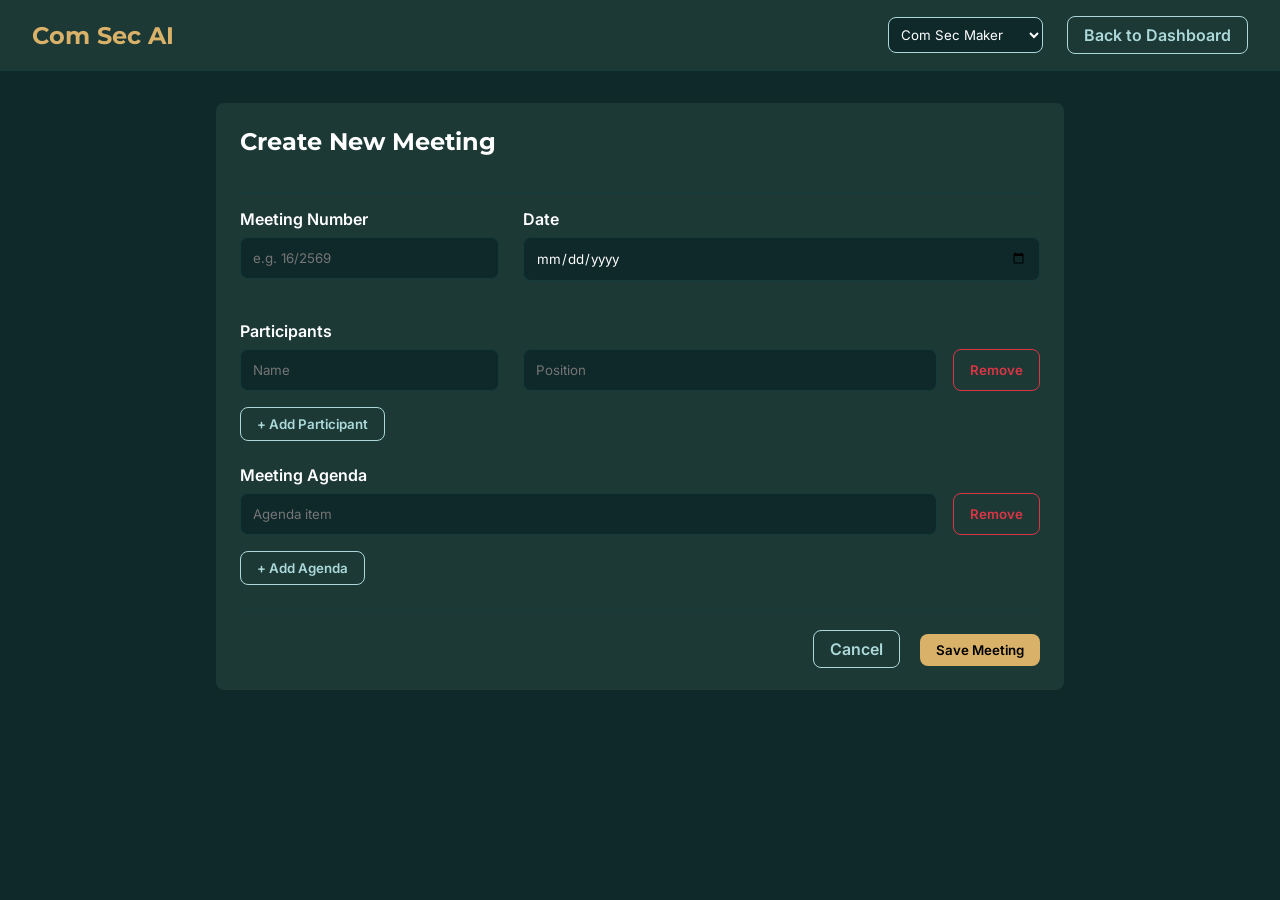
==== ComSecAI_Dashboard/create-meeting.html @ 81e6c43c "feat: Module 2 audio pipeline + Speaker Mapping + Module 6 frontend + CI updates - audio_worker/: ne" ====
<!DOCTYPE html>
<html lang="en">
<head>
  <meta charset="UTF-8">
  <meta name="viewport" content="width=device-width, initial-scale=1.0">
  <title>Com Sec AI - Create Meeting</title>
  <link href="https://fonts.googleapis.com/css2?family=Inter:wght@400;600&family=Montserrat:wght@500;700&display=swap" rel="stylesheet">
  <link rel="stylesheet" href="style.css">
</head>
<body>

  <header class="header">
    <div class="logo">Com Sec AI</div>
    <div class="header-actions">
      <select class="role-select">
        <option>Com Sec Maker</option>
        <option>Com Sec Checker</option>
        <option>Board Member</option>
        <option>Admin</option>
      </select>
      <a href="index.html" class="btn btn-secondary">Back to Dashboard</a>
    </div>
  </header>

  <main class="container">
    <div class="panel" style="max-width: 800px; margin: 0 auto;">
      <div class="panel-header">
        <h2>Create New Meeting</h2>
      </div>

      <form id="create-meeting-form">
        <div class="grid-2 mb-4">
          <div class="form-group">
            <label>Meeting Number</label>
            <input type="text" id="meeting-number" placeholder="e.g. 16/2569">
          </div>
          <div class="form-group">
            <label>Date</label>
            <input type="date" id="meeting-date">
          </div>
        </div>

        <div class="form-group">
          <label>Participants</label>
          <div id="participants-container">
            <div class="grid-2 mb-4 participant-row">
              <input type="text" class="participant-name" placeholder="Name">
              <div style="display: flex; gap: 1rem;">
                <input type="text" class="participant-position" placeholder="Position" style="flex: 1;">
                <button type="button" class="btn btn-secondary remove-row-btn" style="color: var(--status-failed); border-color: var(--status-failed);">Remove</button>
              </div>
            </div>
          </div>
          <button type="button" id="add-participant-btn" class="btn btn-secondary">+ Add Participant</button>
        </div>

        <div class="form-group mt-4">
          <label>Meeting Agenda</label>
          <div id="agenda-container">
            <div class="agenda-row" style="display: flex; gap: 1rem; margin-bottom: 1rem;">
              <input type="text" class="agenda-item" placeholder="Agenda item" style="flex: 1;">
              <button type="button" class="btn btn-secondary remove-row-btn" style="color: var(--status-failed); border-color: var(--status-failed);">Remove</button>
            </div>
          </div>
          <button type="button" id="add-agenda-btn" class="btn btn-secondary">+ Add Agenda</button>
        </div>

        <p id="form-error" style="color: var(--status-failed);"></p>

        <div class="text-right mt-4" style="border-top: 1px solid var(--secondary-cyan-deep); padding-top: 1.5rem;">
          <a href="index.html" class="btn btn-secondary" style="margin-right: 1rem;">Cancel</a>
          <button type="submit" class="btn btn-primary">Save Meeting</button>
        </div>
      </form>
    </div>
  </main>

  <script src="app.js"></script>
</body>
</html>
---- ComSecAI_Dashboard/style.css ----
:root {
  /* Colors */
  --bg-color: #0F282A;
  --surface-color: #1C3936;
  --primary-gold: #D9B168;
  --primary-gold-hover: #F3DE8F;
  --primary-gold-deep: #AA843D;
  --secondary-cyan: #ACD8D9;
  --secondary-cyan-deep: #123B3A;
  --text-main: #FFFFFF;
  --text-muted: #A0B0B0;
  
  /* Status Colors */
  --status-draft: #6c757d;
  --status-uploaded: #ACD8D9;
  --status-processing: #D9B168;
  --status-transcribed: #AA843D;
  --status-failed: #dc3545;
  --status-success: #28a745;
  --status-warning: #ffc107;
  
  /* Radii */
  --radius: 8px;
  
  /* Fonts */
  --font-heading: 'Montserrat', sans-serif;
  --font-body: 'Inter', sans-serif;
}

body {
  margin: 0;
  font-family: var(--font-body);
  background-color: var(--bg-color);
  color: var(--text-main);
}

h1, h2, h3, h4, h5, h6 {
  font-family: var(--font-heading);
  margin-top: 0;
}

a {
  color: var(--secondary-cyan);
  text-decoration: none;
}
a:hover {
  text-decoration: underline;
}

/* Header */
.header {
  display: flex;
  justify-content: space-between;
  align-items: center;
  padding: 1rem 2rem;
  background-color: var(--surface-color);
  border-bottom: 1px solid var(--secondary-cyan-deep);
}

.logo {
  font-family: var(--font-heading);
  font-size: 1.5rem;
  font-weight: 700;
  color: var(--primary-gold);
}

.header-actions {
  display: flex;
  align-items: center;
  gap: 1.5rem;
}

.role-select {
  background-color: var(--bg-color);
  color: var(--text-main);
  border: 1px solid var(--secondary-cyan);
  padding: 0.5rem;
  border-radius: var(--radius);
  font-family: var(--font-body);
}

/* Buttons */
.btn {
  padding: 0.5rem 1rem;
  border: none;
  border-radius: var(--radius);
  font-family: var(--font-body);
  font-weight: 600;
  cursor: pointer;
  transition: all 0.2s ease;
}

.btn-primary {
  background-color: var(--primary-gold);
  color: #000;
}
.btn-primary:hover {
  background-color: var(--primary-gold-hover);
}

.btn-secondary {
  background-color: transparent;
  color: var(--secondary-cyan);
  border: 1px solid var(--secondary-cyan);
}
.btn-secondary:hover {
  background-color: var(--secondary-cyan-deep);
}

/* Container */
.container {
  padding: 2rem;
  max-width: 1200px;
  margin: 0 auto;
}

/* Badges */
.badge {
  padding: 0.25rem 0.75rem;
  border-radius: 50px;
  font-size: 0.875rem;
  font-weight: 600;
  display: inline-block;
}
.badge-draft { background-color: var(--status-draft); color: #fff; }
.badge-uploaded { background-color: var(--status-uploaded); color: #000; }
.badge-processing { background-color: var(--status-processing); color: #000; }
.badge-transcribed { background-color: var(--status-transcribed); color: #000; }
.badge-failed { background-color: var(--status-failed); color: #fff; }
.badge-success { background-color: var(--status-success); color: #fff; }
.badge-warning { background-color: var(--status-warning); color: #000; }

/* Tables */
.table-container {
  background-color: var(--surface-color);
  border-radius: var(--radius);
  padding: 1.5rem;
  overflow-x: auto;
}

table {
  width: 100%;
  border-collapse: collapse;
}

th, td {
  padding: 1rem;
  text-align: left;
  border-bottom: 1px solid var(--secondary-cyan-deep);
}

th {
  font-family: var(--font-heading);
  color: var(--text-muted);
  font-weight: 600;
}

tbody tr:hover {
  background-color: rgba(172, 216, 217, 0.05);
}

/* Forms */
.form-group {
  margin-bottom: 1.5rem;
}

label {
  display: block;
  margin-bottom: 0.5rem;
  font-weight: 600;
}

input[type="text"],
input[type="date"],
textarea {
  width: 100%;
  padding: 0.75rem;
  background-color: var(--bg-color);
  border: 1px solid var(--secondary-cyan-deep);
  color: var(--text-main);
  border-radius: var(--radius);
  font-family: var(--font-body);
  box-sizing: border-box;
}

/* เพิ่มสำหรับ Edit Transcript (ไม่ได้อยู่ใน mockup เดิมจาก Stitch) */
textarea {
  resize: vertical;
  font-size: 0.85rem;
}
.transcript-edit-row {
  margin-bottom: 1rem;
}
.transcript-edit-row .edit-meta {
  color: var(--text-muted);
  font-size: 0.8rem;
  margin-bottom: 0.25rem;
}
.transcript-edit-row .edit-meta .speaker-name {
  margin-right: 0.5rem;
}

input:focus {
  outline: none;
  border-color: var(--primary-gold);
}

/* Panels */
.panel {
  background-color: var(--surface-color);
  border-radius: var(--radius);
  padding: 1.5rem;
  margin-bottom: 1.5rem;
}

.panel-header {
  border-bottom: 1px solid var(--secondary-cyan-deep);
  padding-bottom: 1rem;
  margin-bottom: 1rem;
}

.grid-2 {
  display: grid;
  grid-template-columns: 1fr 2fr;
  gap: 1.5rem;
}

/* Transcript */
.transcript-line {
  margin-bottom: 1rem;
}
.speaker-name {
  font-weight: 600;
  color: var(--primary-gold);
}
.speaker-time {
  color: var(--text-muted);
  font-size: 0.875rem;
  margin: 0 0.5rem;
}

/* Utils */
.text-muted { color: var(--text-muted); }
.text-right { text-align: right; }
.mb-4 { margin-bottom: 1rem; }
.mt-4 { margin-top: 1rem; }
.flex-between { display: flex; justify-content: space-between; align-items: center; }
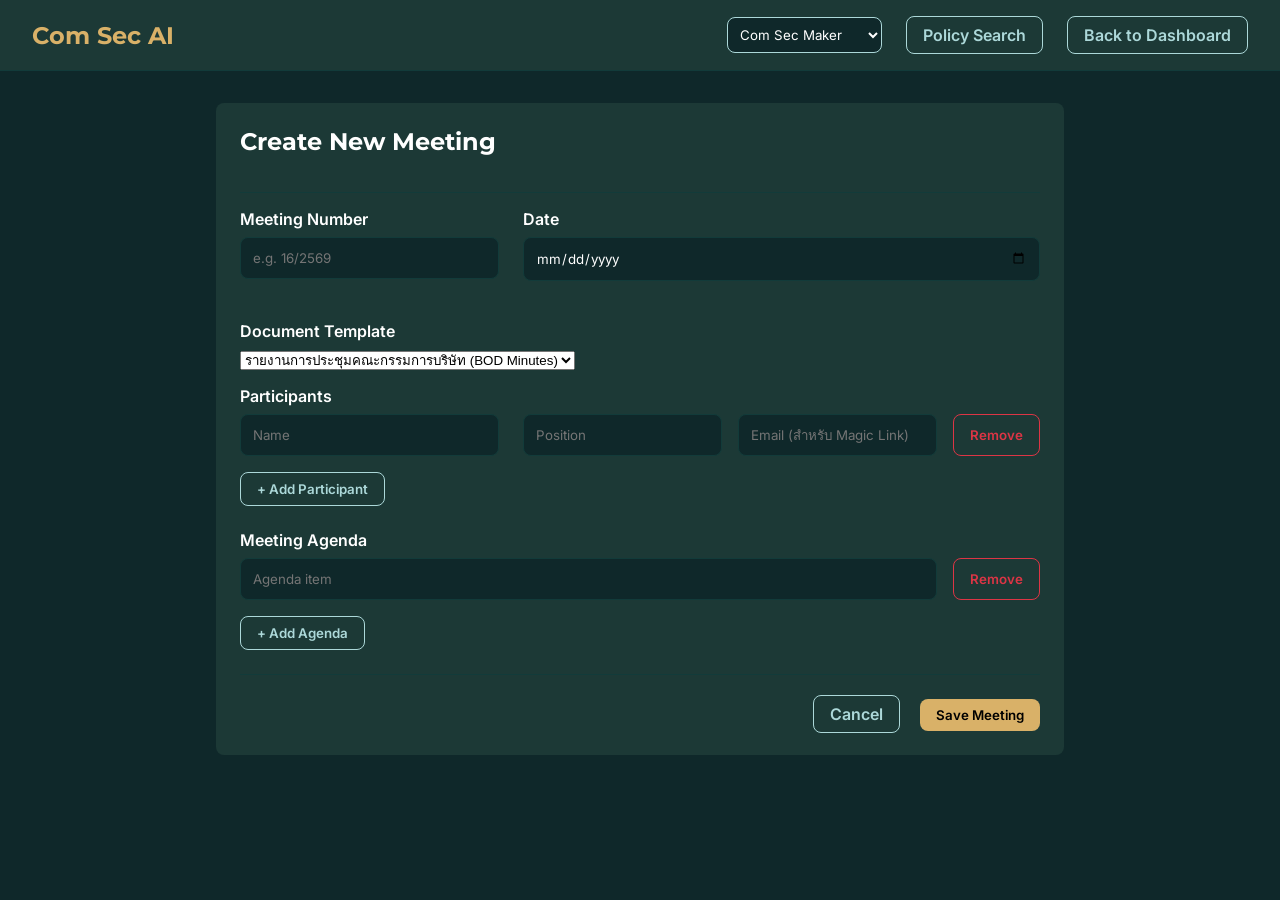
==== commit bd3123ef: "feat: frontend - wire Stitch mockup to backend, add Playback panel and Policy Search page index/crea" ====
--- a/ComSecAI_Dashboard/create-meeting.html
+++ b/ComSecAI_Dashboard/create-meeting.html
@@ -18,6 +18,7 @@
         <option>Board Member</option>
         <option>Admin</option>
       </select>
+      <a href="search.html" class="btn btn-secondary">Policy Search</a>
       <a href="index.html" class="btn btn-secondary">Back to Dashboard</a>
     </div>
   </header>
@@ -40,6 +41,13 @@
           </div>
         </div>
 
+        <!-- Multi-template (2026-08-03) — เลือก template เอกสารที่จะใช้ตอน Generate Docx (Module 4)
+             ทีหลัง เลือกได้ตอนสร้างเท่านั้น (แก้ทีหลังไม่ได้ผ่าน UI นี้) -->
+        <div class="form-group mb-4">
+          <label>Document Template</label>
+          <select id="meeting-template-select"></select>
+        </div>
+
         <div class="form-group">
           <label>Participants</label>
           <div id="participants-container">
@@ -47,6 +55,7 @@
               <input type="text" class="participant-name" placeholder="Name">
               <div style="display: flex; gap: 1rem;">
                 <input type="text" class="participant-position" placeholder="Position" style="flex: 1;">
+                <input type="email" class="participant-email" placeholder="Email (สำหรับ Magic Link)" style="flex: 1;">
                 <button type="button" class="btn btn-secondary remove-row-btn" style="color: var(--status-failed); border-color: var(--status-failed);">Remove</button>
               </div>
             </div>
--- a/ComSecAI_Dashboard/style.css
+++ b/ComSecAI_Dashboard/style.css
@@ -9,7 +9,7 @@
   --secondary-cyan-deep: #123B3A;
   --text-main: #FFFFFF;
   --text-muted: #A0B0B0;
-  
+
   /* Status Colors */
   --status-draft: #6c757d;
   --status-uploaded: #ACD8D9;
@@ -18,10 +18,10 @@
   --status-failed: #dc3545;
   --status-success: #28a745;
   --status-warning: #ffc107;
-  
+
   /* Radii */
   --radius: 8px;
-  
+
   /* Fonts */
   --font-heading: 'Montserrat', sans-serif;
   --font-body: 'Inter', sans-serif;
@@ -172,6 +172,7 @@
 
 input[type="text"],
 input[type="date"],
+input[type="email"],
 textarea {
   width: 100%;
   padding: 0.75rem;
@@ -183,6 +184,14 @@
   box-sizing: border-box;
 }
 
+/* เพิ่มสำหรับ Documents & Approval Panel (Module 4-5 — ไม่ได้อยู่ใน mockup เดิมจาก Stitch) —
+   input[type=email] ใช้ selector ร่วมด้านบนแล้ว (ดู input[type="text"] ฯลฯ) ส่วน input[type=file]
+   theme เต็มไม่ได้ (browser-native picker button) แค่ตั้งสีตัวอักษร label ชื่อไฟล์ให้อ่านออกบนพื้นเข้ม */
+input[type="file"] {
+  color: var(--text-main);
+  font-family: var(--font-body);
+}
+
 /* เพิ่มสำหรับ Edit Transcript (ไม่ได้อยู่ใน mockup เดิมจาก Stitch) */
 textarea {
   resize: vertical;
@@ -200,6 +209,16 @@
   margin-right: 0.5rem;
 }
 
+/* เพิ่มสำหรับ Minutes Panel (Module 3 — ไม่ได้อยู่ใน mockup เดิมจาก Stitch) */
+.minutes-agenda-item {
+  margin-bottom: 1.5rem;
+  padding-bottom: 1rem;
+  border-bottom: 1px solid var(--secondary-cyan-deep);
+}
+.minutes-agenda-item:last-of-type {
+  border-bottom: none;
+}
+
 input:focus {
   outline: none;
   border-color: var(--primary-gold);
@@ -228,6 +247,22 @@
 /* Transcript */
 .transcript-line {
   margin-bottom: 1rem;
+  padding: 0.4rem 0.6rem;
+  margin-left: -0.6rem;
+  margin-right: -0.6rem;
+  border-radius: var(--radius);
+  border-left: 3px solid transparent;
+  cursor: pointer;
+  transition: background-color 0.15s ease, border-color 0.15s ease;
+}
+.transcript-line:hover {
+  background-color: rgba(172, 216, 217, 0.08);
+}
+/* ไฮไลต์บรรทัดที่กำลังเล่นอยู่ใน Audio Playback panel (ใหม่ 2026-08-04, ดู app.js's
+   highlightActiveTranscriptSegment) */
+.transcript-line.active {
+  background-color: var(--secondary-cyan-deep);
+  border-left-color: var(--primary-gold);
 }
 .speaker-name {
   font-weight: 600;
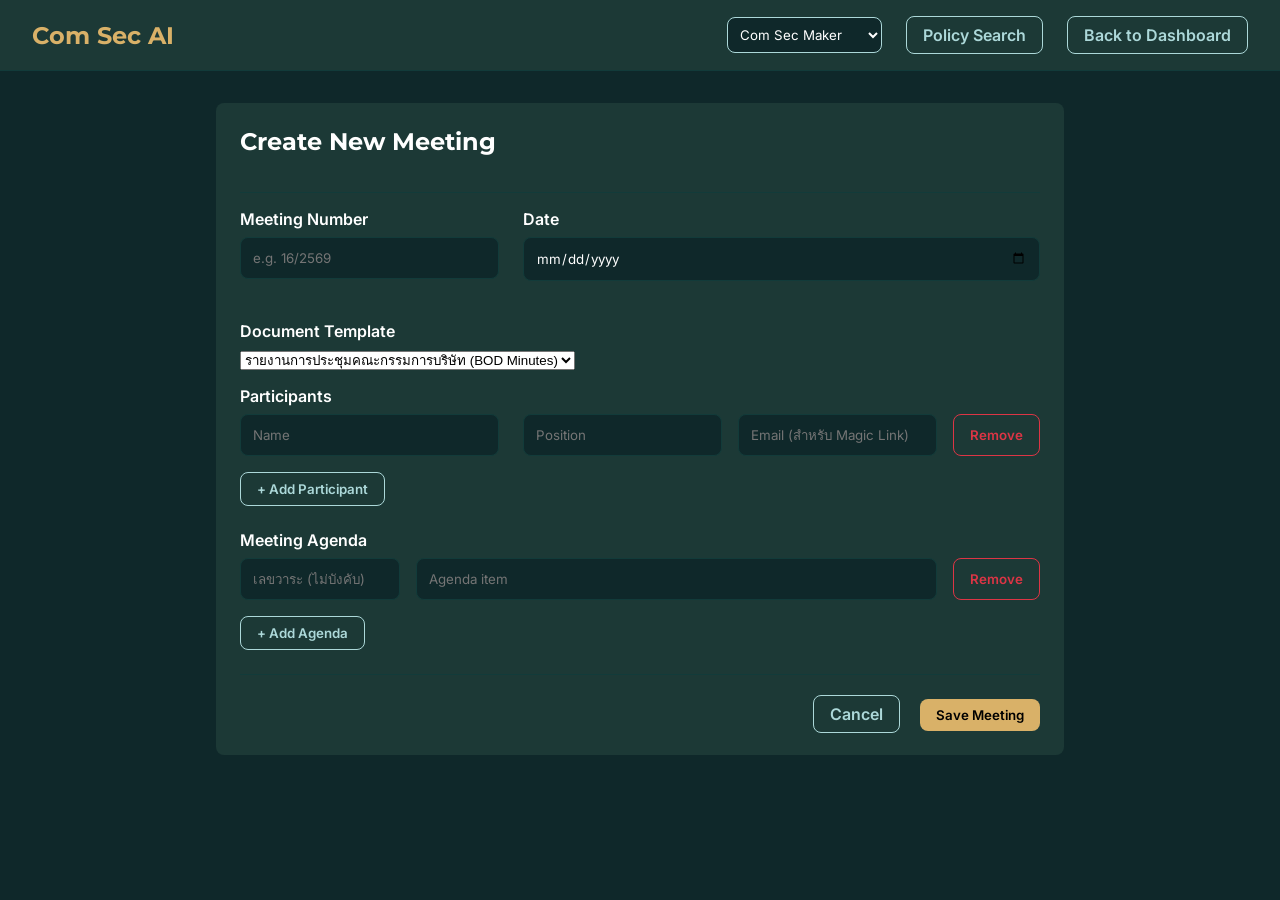
==== commit 2b23c8df: "feat: Module 3-5 minutes generation, approval workflow, secure delivery + confidential RAG live-test" ====
--- a/ComSecAI_Dashboard/create-meeting.html
+++ b/ComSecAI_Dashboard/create-meeting.html
@@ -1,89 +1,92 @@
-<!DOCTYPE html>
-<html lang="en">
-<head>
-  <meta charset="UTF-8">
-  <meta name="viewport" content="width=device-width, initial-scale=1.0">
-  <title>Com Sec AI - Create Meeting</title>
-  <link href="https://fonts.googleapis.com/css2?family=Inter:wght@400;600&family=Montserrat:wght@500;700&display=swap" rel="stylesheet">
-  <link rel="stylesheet" href="style.css">
-</head>
-<body>
-
-  <header class="header">
-    <div class="logo">Com Sec AI</div>
-    <div class="header-actions">
-      <select class="role-select">
-        <option>Com Sec Maker</option>
-        <option>Com Sec Checker</option>
-        <option>Board Member</option>
-        <option>Admin</option>
-      </select>
-      <a href="search.html" class="btn btn-secondary">Policy Search</a>
-      <a href="index.html" class="btn btn-secondary">Back to Dashboard</a>
-    </div>
-  </header>
-
-  <main class="container">
-    <div class="panel" style="max-width: 800px; margin: 0 auto;">
-      <div class="panel-header">
-        <h2>Create New Meeting</h2>
-      </div>
-
-      <form id="create-meeting-form">
-        <div class="grid-2 mb-4">
-          <div class="form-group">
-            <label>Meeting Number</label>
-            <input type="text" id="meeting-number" placeholder="e.g. 16/2569">
-          </div>
-          <div class="form-group">
-            <label>Date</label>
-            <input type="date" id="meeting-date">
-          </div>
-        </div>
-
-        <!-- Multi-template (2026-08-03) — เลือก template เอกสารที่จะใช้ตอน Generate Docx (Module 4)
-             ทีหลัง เลือกได้ตอนสร้างเท่านั้น (แก้ทีหลังไม่ได้ผ่าน UI นี้) -->
-        <div class="form-group mb-4">
-          <label>Document Template</label>
-          <select id="meeting-template-select"></select>
-        </div>
-
-        <div class="form-group">
-          <label>Participants</label>
-          <div id="participants-container">
-            <div class="grid-2 mb-4 participant-row">
-              <input type="text" class="participant-name" placeholder="Name">
-              <div style="display: flex; gap: 1rem;">
-                <input type="text" class="participant-position" placeholder="Position" style="flex: 1;">
-                <input type="email" class="participant-email" placeholder="Email (สำหรับ Magic Link)" style="flex: 1;">
-                <button type="button" class="btn btn-secondary remove-row-btn" style="color: var(--status-failed); border-color: var(--status-failed);">Remove</button>
-              </div>
-            </div>
-          </div>
-          <button type="button" id="add-participant-btn" class="btn btn-secondary">+ Add Participant</button>
-        </div>
-
-        <div class="form-group mt-4">
-          <label>Meeting Agenda</label>
-          <div id="agenda-container">
-            <div class="agenda-row" style="display: flex; gap: 1rem; margin-bottom: 1rem;">
-              <input type="text" class="agenda-item" placeholder="Agenda item" style="flex: 1;">
-              <button type="button" class="btn btn-secondary remove-row-btn" style="color: var(--status-failed); border-color: var(--status-failed);">Remove</button>
-            </div>
-          </div>
-          <button type="button" id="add-agenda-btn" class="btn btn-secondary">+ Add Agenda</button>
-        </div>
-
-        <p id="form-error" style="color: var(--status-failed);"></p>
-
-        <div class="text-right mt-4" style="border-top: 1px solid var(--secondary-cyan-deep); padding-top: 1.5rem;">
-          <a href="index.html" class="btn btn-secondary" style="margin-right: 1rem;">Cancel</a>
-          <button type="submit" class="btn btn-primary">Save Meeting</button>
-        </div>
-      </form>
-    </div>
-  </main>
-
-  <script src="app.js"></script>
-</body>
-</html>
+<!DOCTYPE html>
+<html lang="en">
+<head>
+  <meta charset="UTF-8">
+  <meta name="viewport" content="width=device-width, initial-scale=1.0">
+  <title>Com Sec AI - Create Meeting</title>
+  <link href="https://fonts.googleapis.com/css2?family=Inter:wght@400;600&family=Montserrat:wght@500;700&display=swap" rel="stylesheet">
+  <link rel="stylesheet" href="style.css">
+</head>
+<body>
+
+  <header class="header">
+    <div class="logo">Com Sec AI</div>
+    <div class="header-actions">
+      <select class="role-select">
+        <option>Com Sec Maker</option>
+        <option>Com Sec Checker</option>
+        <option>Board Member</option>
+        <option>Admin</option>
+      </select>
+      <a href="search.html" class="btn btn-secondary">Policy Search</a>
+      <a href="index.html" class="btn btn-secondary">Back to Dashboard</a>
+    </div>
+  </header>
+
+  <main class="container">
+    <div class="panel" style="max-width: 800px; margin: 0 auto;">
+      <div class="panel-header">
+        <h2>Create New Meeting</h2>
+      </div>
+
+      <form id="create-meeting-form">
+        <div class="grid-2 mb-4">
+          <div class="form-group">
+            <label>Meeting Number</label>
+            <input type="text" id="meeting-number" placeholder="e.g. 16/2569">
+          </div>
+          <div class="form-group">
+            <label>Date</label>
+            <input type="date" id="meeting-date">
+          </div>
+        </div>
+
+        <!-- Multi-template (2026-08-03) — เลือก template เอกสารที่จะใช้ตอน Generate Docx (Module 4)
+             ทีหลัง เลือกได้ตอนสร้างเท่านั้น (แก้ทีหลังไม่ได้ผ่าน UI นี้) -->
+        <div class="form-group mb-4">
+          <label>Document Template</label>
+          <select id="meeting-template-select"></select>
+        </div>
+
+        <div class="form-group">
+          <label>Participants</label>
+          <div id="participants-container">
+            <div class="grid-2 mb-4 participant-row">
+              <input type="text" class="participant-name" placeholder="Name">
+              <div style="display: flex; gap: 1rem;">
+                <input type="text" class="participant-position" placeholder="Position" style="flex: 1;">
+                <input type="email" class="participant-email" placeholder="Email (สำหรับ Magic Link)" style="flex: 1;">
+                <button type="button" class="btn btn-secondary remove-row-btn" style="color: var(--status-failed); border-color: var(--status-failed);">Remove</button>
+              </div>
+            </div>
+          </div>
+          <button type="button" id="add-participant-btn" class="btn btn-secondary">+ Add Participant</button>
+        </div>
+
+        <div class="form-group mt-4">
+          <label>Meeting Agenda</label>
+          <!-- เลขวาระ (2026-08-07, ผู้ใช้ขอ) — ช่อง label แยกจาก description พิมพ์อะไรก็ได้ (3.1,
+               3.2, เรื่องที่ 5 ฯลฯ) ปล่อยว่าง = backend เติม "วาระที่ {ลำดับ}" ให้อัตโนมัติ -->
+          <div id="agenda-container">
+            <div class="agenda-row" style="display: flex; gap: 1rem; margin-bottom: 1rem;">
+              <input type="text" class="agenda-label" placeholder="เลขวาระ (ไม่บังคับ)" style="width: 160px;">
+              <input type="text" class="agenda-item" placeholder="Agenda item" style="flex: 1;">
+              <button type="button" class="btn btn-secondary remove-row-btn" style="color: var(--status-failed); border-color: var(--status-failed);">Remove</button>
+            </div>
+          </div>
+          <button type="button" id="add-agenda-btn" class="btn btn-secondary">+ Add Agenda</button>
+        </div>
+
+        <p id="form-error" style="color: var(--status-failed);"></p>
+
+        <div class="text-right mt-4" style="border-top: 1px solid var(--secondary-cyan-deep); padding-top: 1.5rem;">
+          <a href="index.html" class="btn btn-secondary" style="margin-right: 1rem;">Cancel</a>
+          <button type="submit" class="btn btn-primary">Save Meeting</button>
+        </div>
+      </form>
+    </div>
+  </main>
+
+  <script src="app.js"></script>
+</body>
+</html>
--- a/ComSecAI_Dashboard/style.css
+++ b/ComSecAI_Dashboard/style.css
@@ -1,282 +1,288 @@
-:root {
-  /* Colors */
-  --bg-color: #0F282A;
-  --surface-color: #1C3936;
-  --primary-gold: #D9B168;
-  --primary-gold-hover: #F3DE8F;
-  --primary-gold-deep: #AA843D;
-  --secondary-cyan: #ACD8D9;
-  --secondary-cyan-deep: #123B3A;
-  --text-main: #FFFFFF;
-  --text-muted: #A0B0B0;
-
-  /* Status Colors */
-  --status-draft: #6c757d;
-  --status-uploaded: #ACD8D9;
-  --status-processing: #D9B168;
-  --status-transcribed: #AA843D;
-  --status-failed: #dc3545;
-  --status-success: #28a745;
-  --status-warning: #ffc107;
-
-  /* Radii */
-  --radius: 8px;
-
-  /* Fonts */
-  --font-heading: 'Montserrat', sans-serif;
-  --font-body: 'Inter', sans-serif;
-}
-
-body {
-  margin: 0;
-  font-family: var(--font-body);
-  background-color: var(--bg-color);
-  color: var(--text-main);
-}
-
-h1, h2, h3, h4, h5, h6 {
-  font-family: var(--font-heading);
-  margin-top: 0;
-}
-
-a {
-  color: var(--secondary-cyan);
-  text-decoration: none;
-}
-a:hover {
-  text-decoration: underline;
-}
-
-/* Header */
-.header {
-  display: flex;
-  justify-content: space-between;
-  align-items: center;
-  padding: 1rem 2rem;
-  background-color: var(--surface-color);
-  border-bottom: 1px solid var(--secondary-cyan-deep);
-}
-
-.logo {
-  font-family: var(--font-heading);
-  font-size: 1.5rem;
-  font-weight: 700;
-  color: var(--primary-gold);
-}
-
-.header-actions {
-  display: flex;
-  align-items: center;
-  gap: 1.5rem;
-}
-
-.role-select {
-  background-color: var(--bg-color);
-  color: var(--text-main);
-  border: 1px solid var(--secondary-cyan);
-  padding: 0.5rem;
-  border-radius: var(--radius);
-  font-family: var(--font-body);
-}
-
-/* Buttons */
-.btn {
-  padding: 0.5rem 1rem;
-  border: none;
-  border-radius: var(--radius);
-  font-family: var(--font-body);
-  font-weight: 600;
-  cursor: pointer;
-  transition: all 0.2s ease;
-}
-
-.btn-primary {
-  background-color: var(--primary-gold);
-  color: #000;
-}
-.btn-primary:hover {
-  background-color: var(--primary-gold-hover);
-}
-
-.btn-secondary {
-  background-color: transparent;
-  color: var(--secondary-cyan);
-  border: 1px solid var(--secondary-cyan);
-}
-.btn-secondary:hover {
-  background-color: var(--secondary-cyan-deep);
-}
-
-/* Container */
-.container {
-  padding: 2rem;
-  max-width: 1200px;
-  margin: 0 auto;
-}
-
-/* Badges */
-.badge {
-  padding: 0.25rem 0.75rem;
-  border-radius: 50px;
-  font-size: 0.875rem;
-  font-weight: 600;
-  display: inline-block;
-}
-.badge-draft { background-color: var(--status-draft); color: #fff; }
-.badge-uploaded { background-color: var(--status-uploaded); color: #000; }
-.badge-processing { background-color: var(--status-processing); color: #000; }
-.badge-transcribed { background-color: var(--status-transcribed); color: #000; }
-.badge-failed { background-color: var(--status-failed); color: #fff; }
-.badge-success { background-color: var(--status-success); color: #fff; }
-.badge-warning { background-color: var(--status-warning); color: #000; }
-
-/* Tables */
-.table-container {
-  background-color: var(--surface-color);
-  border-radius: var(--radius);
-  padding: 1.5rem;
-  overflow-x: auto;
-}
-
-table {
-  width: 100%;
-  border-collapse: collapse;
-}
-
-th, td {
-  padding: 1rem;
-  text-align: left;
-  border-bottom: 1px solid var(--secondary-cyan-deep);
-}
-
-th {
-  font-family: var(--font-heading);
-  color: var(--text-muted);
-  font-weight: 600;
-}
-
-tbody tr:hover {
-  background-color: rgba(172, 216, 217, 0.05);
-}
-
-/* Forms */
-.form-group {
-  margin-bottom: 1.5rem;
-}
-
-label {
-  display: block;
-  margin-bottom: 0.5rem;
-  font-weight: 600;
-}
-
-input[type="text"],
-input[type="date"],
-input[type="email"],
-textarea {
-  width: 100%;
-  padding: 0.75rem;
-  background-color: var(--bg-color);
-  border: 1px solid var(--secondary-cyan-deep);
-  color: var(--text-main);
-  border-radius: var(--radius);
-  font-family: var(--font-body);
-  box-sizing: border-box;
-}
-
-/* เพิ่มสำหรับ Documents & Approval Panel (Module 4-5 — ไม่ได้อยู่ใน mockup เดิมจาก Stitch) —
-   input[type=email] ใช้ selector ร่วมด้านบนแล้ว (ดู input[type="text"] ฯลฯ) ส่วน input[type=file]
-   theme เต็มไม่ได้ (browser-native picker button) แค่ตั้งสีตัวอักษร label ชื่อไฟล์ให้อ่านออกบนพื้นเข้ม */
-input[type="file"] {
-  color: var(--text-main);
-  font-family: var(--font-body);
-}
-
-/* เพิ่มสำหรับ Edit Transcript (ไม่ได้อยู่ใน mockup เดิมจาก Stitch) */
-textarea {
-  resize: vertical;
-  font-size: 0.85rem;
-}
-.transcript-edit-row {
-  margin-bottom: 1rem;
-}
-.transcript-edit-row .edit-meta {
-  color: var(--text-muted);
-  font-size: 0.8rem;
-  margin-bottom: 0.25rem;
-}
-.transcript-edit-row .edit-meta .speaker-name {
-  margin-right: 0.5rem;
-}
-
-/* เพิ่มสำหรับ Minutes Panel (Module 3 — ไม่ได้อยู่ใน mockup เดิมจาก Stitch) */
-.minutes-agenda-item {
-  margin-bottom: 1.5rem;
-  padding-bottom: 1rem;
-  border-bottom: 1px solid var(--secondary-cyan-deep);
-}
-.minutes-agenda-item:last-of-type {
-  border-bottom: none;
-}
-
-input:focus {
-  outline: none;
-  border-color: var(--primary-gold);
-}
-
-/* Panels */
-.panel {
-  background-color: var(--surface-color);
-  border-radius: var(--radius);
-  padding: 1.5rem;
-  margin-bottom: 1.5rem;
-}
-
-.panel-header {
-  border-bottom: 1px solid var(--secondary-cyan-deep);
-  padding-bottom: 1rem;
-  margin-bottom: 1rem;
-}
-
-.grid-2 {
-  display: grid;
-  grid-template-columns: 1fr 2fr;
-  gap: 1.5rem;
-}
-
-/* Transcript */
-.transcript-line {
-  margin-bottom: 1rem;
-  padding: 0.4rem 0.6rem;
-  margin-left: -0.6rem;
-  margin-right: -0.6rem;
-  border-radius: var(--radius);
-  border-left: 3px solid transparent;
-  cursor: pointer;
-  transition: background-color 0.15s ease, border-color 0.15s ease;
-}
-.transcript-line:hover {
-  background-color: rgba(172, 216, 217, 0.08);
-}
-/* ไฮไลต์บรรทัดที่กำลังเล่นอยู่ใน Audio Playback panel (ใหม่ 2026-08-04, ดู app.js's
-   highlightActiveTranscriptSegment) */
-.transcript-line.active {
-  background-color: var(--secondary-cyan-deep);
-  border-left-color: var(--primary-gold);
-}
-.speaker-name {
-  font-weight: 600;
-  color: var(--primary-gold);
-}
-.speaker-time {
-  color: var(--text-muted);
-  font-size: 0.875rem;
-  margin: 0 0.5rem;
-}
-
-/* Utils */
-.text-muted { color: var(--text-muted); }
-.text-right { text-align: right; }
-.mb-4 { margin-bottom: 1rem; }
-.mt-4 { margin-top: 1rem; }
-.flex-between { display: flex; justify-content: space-between; align-items: center; }
+:root {
+  /* Colors */
+  --bg-color: #0F282A;
+  --surface-color: #1C3936;
+  --primary-gold: #D9B168;
+  --primary-gold-hover: #F3DE8F;
+  --primary-gold-deep: #AA843D;
+  --secondary-cyan: #ACD8D9;
+  --secondary-cyan-deep: #123B3A;
+  --text-main: #FFFFFF;
+  --text-muted: #A0B0B0;
+
+  /* Status Colors */
+  --status-draft: #6c757d;
+  --status-uploaded: #ACD8D9;
+  --status-processing: #D9B168;
+  --status-transcribed: #AA843D;
+  --status-failed: #dc3545;
+  --status-success: #28a745;
+  --status-warning: #ffc107;
+
+  /* Radii */
+  --radius: 8px;
+
+  /* Fonts */
+  --font-heading: 'Montserrat', sans-serif;
+  --font-body: 'Inter', sans-serif;
+}
+
+body {
+  margin: 0;
+  font-family: var(--font-body);
+  background-color: var(--bg-color);
+  color: var(--text-main);
+}
+
+h1, h2, h3, h4, h5, h6 {
+  font-family: var(--font-heading);
+  margin-top: 0;
+}
+
+a {
+  color: var(--secondary-cyan);
+  text-decoration: none;
+}
+a:hover {
+  text-decoration: underline;
+}
+
+/* Header */
+.header {
+  display: flex;
+  justify-content: space-between;
+  align-items: center;
+  padding: 1rem 2rem;
+  background-color: var(--surface-color);
+  border-bottom: 1px solid var(--secondary-cyan-deep);
+}
+
+.logo {
+  font-family: var(--font-heading);
+  font-size: 1.5rem;
+  font-weight: 700;
+  color: var(--primary-gold);
+}
+
+.header-actions {
+  display: flex;
+  align-items: center;
+  gap: 1.5rem;
+}
+
+.role-select {
+  background-color: var(--bg-color);
+  color: var(--text-main);
+  border: 1px solid var(--secondary-cyan);
+  padding: 0.5rem;
+  border-radius: var(--radius);
+  font-family: var(--font-body);
+}
+
+/* Buttons */
+.btn {
+  padding: 0.5rem 1rem;
+  border: none;
+  border-radius: var(--radius);
+  font-family: var(--font-body);
+  font-weight: 600;
+  cursor: pointer;
+  transition: all 0.2s ease;
+}
+
+.btn-primary {
+  background-color: var(--primary-gold);
+  color: #000;
+}
+.btn-primary:hover {
+  background-color: var(--primary-gold-hover);
+}
+
+.btn-secondary {
+  background-color: transparent;
+  color: var(--secondary-cyan);
+  border: 1px solid var(--secondary-cyan);
+}
+.btn-secondary:hover {
+  background-color: var(--secondary-cyan-deep);
+}
+
+/* Container */
+.container {
+  padding: 2rem;
+  max-width: 1200px;
+  margin: 0 auto;
+}
+
+/* Badges */
+.badge {
+  padding: 0.25rem 0.75rem;
+  border-radius: 50px;
+  font-size: 0.875rem;
+  font-weight: 600;
+  display: inline-block;
+}
+.badge-draft { background-color: var(--status-draft); color: #fff; }
+.badge-uploaded { background-color: var(--status-uploaded); color: #000; }
+.badge-processing { background-color: var(--status-processing); color: #000; }
+.badge-transcribed { background-color: var(--status-transcribed); color: #000; }
+.badge-failed { background-color: var(--status-failed); color: #fff; }
+.badge-success { background-color: var(--status-success); color: #fff; }
+.badge-warning { background-color: var(--status-warning); color: #000; }
+
+/* Tables */
+.table-container {
+  background-color: var(--surface-color);
+  border-radius: var(--radius);
+  padding: 1.5rem;
+  overflow-x: auto;
+}
+
+table {
+  width: 100%;
+  border-collapse: collapse;
+}
+
+th, td {
+  padding: 1rem;
+  text-align: left;
+  border-bottom: 1px solid var(--secondary-cyan-deep);
+}
+
+th {
+  font-family: var(--font-heading);
+  color: var(--text-muted);
+  font-weight: 600;
+}
+
+tbody tr:hover {
+  background-color: rgba(172, 216, 217, 0.05);
+}
+
+/* Forms */
+.form-group {
+  margin-bottom: 1.5rem;
+}
+
+label {
+  display: block;
+  margin-bottom: 0.5rem;
+  font-weight: 600;
+}
+
+input[type="text"],
+input[type="date"],
+input[type="email"],
+textarea {
+  width: 100%;
+  padding: 0.75rem;
+  background-color: var(--bg-color);
+  border: 1px solid var(--secondary-cyan-deep);
+  color: var(--text-main);
+  border-radius: var(--radius);
+  font-family: var(--font-body);
+  box-sizing: border-box;
+}
+
+/* เพิ่มสำหรับ Documents & Approval Panel (Module 4-5 — ไม่ได้อยู่ใน mockup เดิมจาก Stitch) —
+   input[type=email] ใช้ selector ร่วมด้านบนแล้ว (ดู input[type="text"] ฯลฯ) ส่วน input[type=file]
+   theme เต็มไม่ได้ (browser-native picker button) แค่ตั้งสีตัวอักษร label ชื่อไฟล์ให้อ่านออกบนพื้นเข้ม */
+input[type="file"] {
+  color: var(--text-main);
+  font-family: var(--font-body);
+}
+
+/* เพิ่มสำหรับ Edit Transcript (ไม่ได้อยู่ใน mockup เดิมจาก Stitch) */
+textarea {
+  resize: vertical;
+  font-size: 0.85rem;
+}
+.transcript-edit-row {
+  margin-bottom: 1rem;
+}
+.transcript-edit-row .edit-meta {
+  color: var(--text-muted);
+  font-size: 0.8rem;
+  margin-bottom: 0.25rem;
+}
+.transcript-edit-row .edit-meta .speaker-name {
+  margin-right: 0.5rem;
+}
+
+/* เพิ่มสำหรับ Minutes Panel (Module 3 — ไม่ได้อยู่ใน mockup เดิมจาก Stitch) */
+.minutes-agenda-item {
+  margin-bottom: 1.5rem;
+  padding-bottom: 1rem;
+  border-bottom: 1px solid var(--secondary-cyan-deep);
+}
+.minutes-agenda-item:last-of-type {
+  border-bottom: none;
+}
+
+input:focus {
+  outline: none;
+  border-color: var(--primary-gold);
+}
+
+/* Panels */
+.panel {
+  background-color: var(--surface-color);
+  border-radius: var(--radius);
+  padding: 1.5rem;
+  margin-bottom: 1.5rem;
+}
+
+.panel-header {
+  border-bottom: 1px solid var(--secondary-cyan-deep);
+  padding-bottom: 1rem;
+  margin-bottom: 1rem;
+}
+
+.grid-2 {
+  display: grid;
+  grid-template-columns: 1fr 2fr;
+  gap: 1.5rem;
+}
+
+/* Transcript */
+.transcript-line {
+  margin-bottom: 1rem;
+  padding: 0.4rem 0.6rem;
+  margin-left: -0.6rem;
+  margin-right: -0.6rem;
+  border-radius: var(--radius);
+  border-left: 3px solid transparent;
+  cursor: pointer;
+  transition: background-color 0.15s ease, border-color 0.15s ease;
+}
+.transcript-line:hover {
+  background-color: rgba(172, 216, 217, 0.08);
+}
+/* ไฮไลต์บรรทัดที่กำลังเล่นอยู่ใน Audio Playback panel (ใหม่ 2026-08-04, ดู app.js's
+   highlightActiveTranscriptSegment) — ⚠️ พบบั๊กจริง (2026-08-05, ผู้ใช้รายงาน "ไม่มีไฮไลต์เลย" หลัง
+   live test ครั้งแรก): เดิมใช้ `--secondary-cyan-deep` (#123B3A) เป็นพื้นหลัง แต่ `.panel`'s พื้นหลัง
+   คือ `--surface-color` (#1C3936) — สองสีนี้ใกล้กันมากจนแทบแยกไม่ออกด้วยตา (ไม่ใช่บั๊ก JS/logic เลย
+   ยืนยันแล้วว่า highlightActiveTranscriptSegment()/timeupdate wiring ทำงานถูกต้อง class "active"
+   ถูก toggle จริง แค่มองไม่เห็นเพราะสีตัดกันไม่พอ) — เปลี่ยนเป็นพื้นหลังโทนทอง (สีเดียวกับ
+   border-left ที่มีอยู่แล้ว) แบบโปร่งแสงแทน ให้ตัดกับพื้นเข้มชัดเจน ยังอยู่ในธีม EMPIRE CI เดิม
+   (ไม่เพิ่มสีใหม่ แค่ใช้ --primary-gold แบบ rgba แทน) */
+.transcript-line.active {
+  background-color: rgba(217, 177, 104, 0.18); /* --primary-gold (#D9B168) ที่ 18% opacity */
+  border-left-color: var(--primary-gold);
+}
+.speaker-name {
+  font-weight: 600;
+  color: var(--primary-gold);
+}
+.speaker-time {
+  color: var(--text-muted);
+  font-size: 0.875rem;
+  margin: 0 0.5rem;
+}
+
+/* Utils */
+.text-muted { color: var(--text-muted); }
+.text-right { text-align: right; }
+.mb-4 { margin-bottom: 1rem; }
+.mt-4 { margin-top: 1rem; }
+.flex-between { display: flex; justify-content: space-between; align-items: center; }
